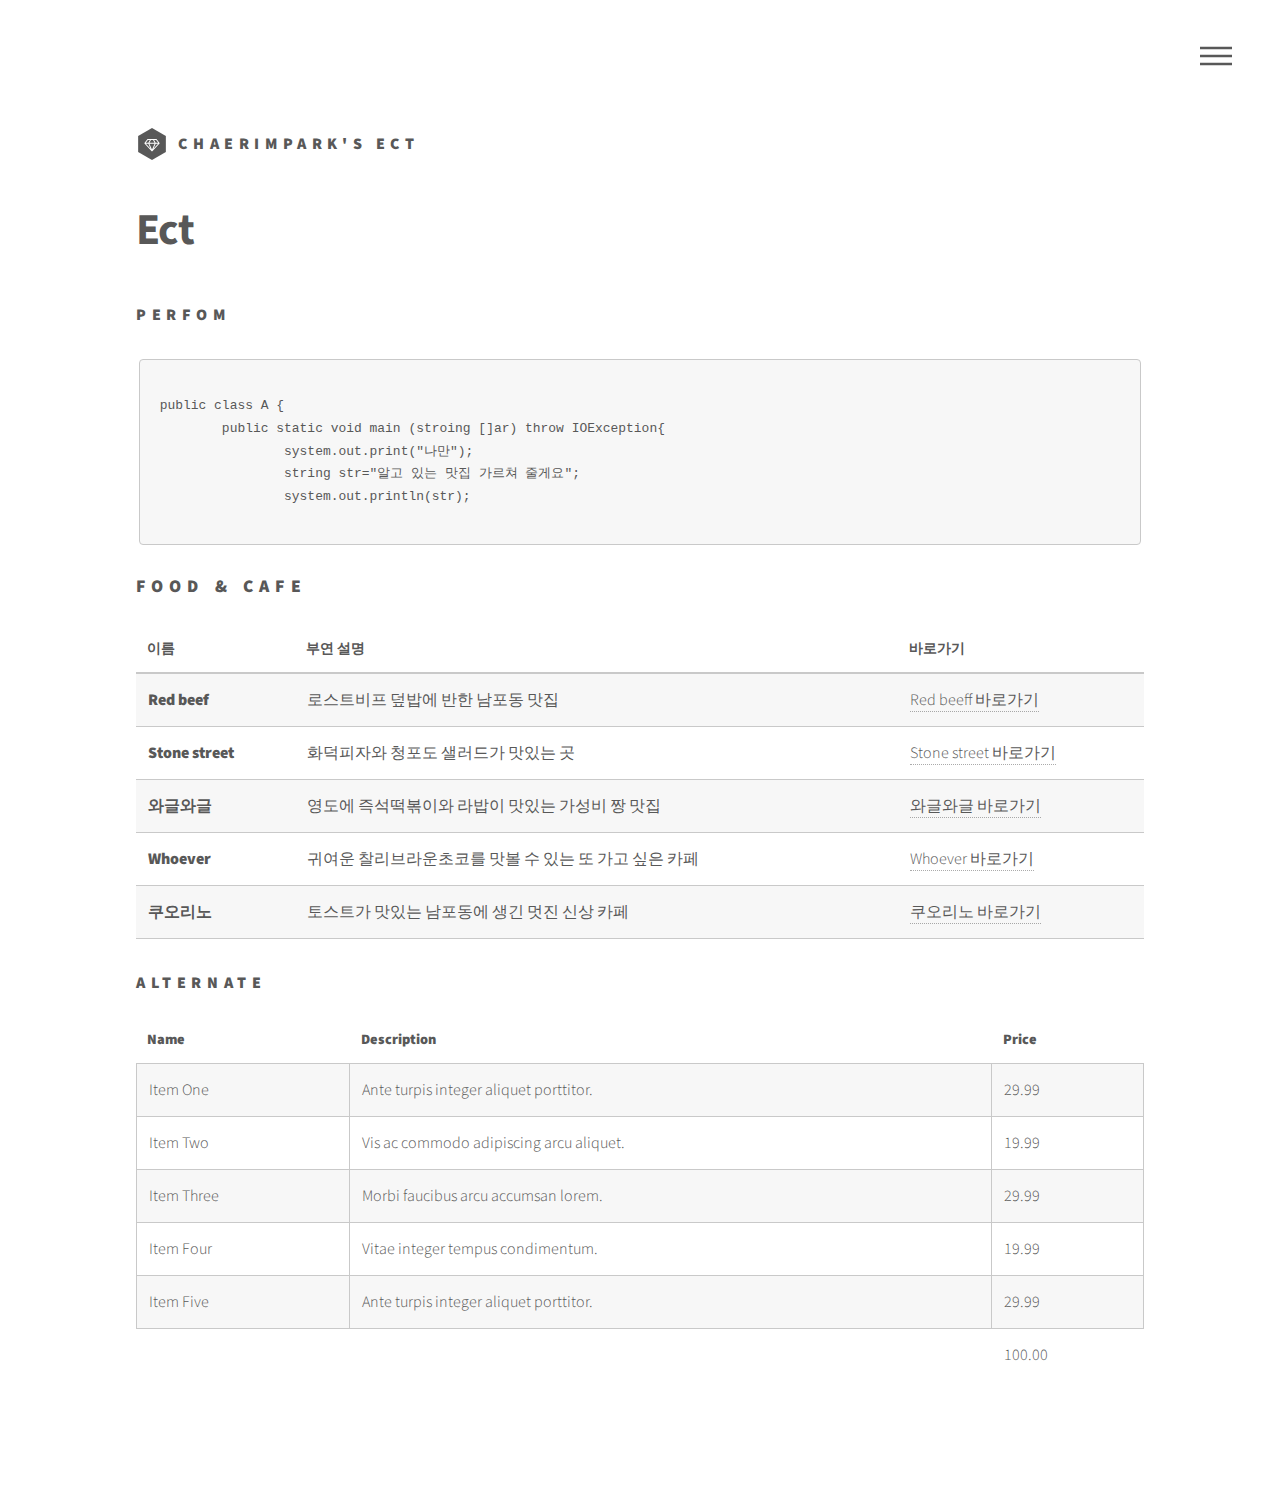
==== ect.html @ 7f1719e4 "또 수정수정 ~~" ====
<!DOCTYPE HTML>
<html>
	<head>
		<title>Chaerimpark's Ect</title>
		<meta charset="utf-8" />
		<meta name="viewport" content="width=device-width, initial-scale=1, user-scalable=no" />
		<link rel="stylesheet" href="assets/css/main.css" />
		<noscript><link rel="stylesheet" href="assets/css/noscript.css" /></noscript>
	</head>
	<body class="is-preload">
		<!-- Wrapper -->
			<div id="wrapper">

				<!-- Header -->
					<header id="header">
						<div class="inner">

							<!-- Logo -->
								<a href="index.html" class="logo">
									<span class="symbol"><img src="images/logo.svg" alt="" /></span><span class="title">Chaerimpark's Ect</span>
								</a>

							<!-- Nav -->
								<nav>
									<ul>
										<li><a href="#menu">Menu</a></li>
									</ul>
								</nav>

						</div>
					</header>

				<!-- Menu -->
					<nav id="menu">
						<h2>Menu</h2>
						<ul>
							<li><a href="index.html">Home</a></li>
							<li><a href="intro.html">Introduce</a></li>
							<li><a href="inter.html">Interested</a></li>
							<li><a href="ect.html">Ect</a></li>
						</ul>
					</nav>

				<!-- Main -->
					<div id="main">
						<div class="inner">
							<h1>Ect</h1>
							
								<h3>Perfom</h3>
									<pre><code>
public class A {
	public static void main (stroing []ar) throw IOException{
		system.out.print("나만");
		string str="알고 있는 맛집 가르쳐 줄게요";
		system.out.println(str);
		</code></pre>
<!--<span class="image main"><img src="images/pic13.jpg" alt="" /></span>-->
							<!-- Table -->
								<section>
									<h2>Food & Cafe</h2>
									<div class="table-wrapper">
										<table>
											<thead>
												<tr>
													<th>이름</th>
													<th>부연 설명</th>
													<th>바로가기</th>
												</tr>
											</thead>
											<tbody>
												<tr>
													<td><b>Red beef</b></td>
													<td>로스트비프 덮밥에 반한 남포동 맛집</td>
													<td><a href="https://blog.naver.com/thdus2155/221351707159">Red beeff 바로가기</a></td>
												</tr>
												<tr>
													<td><b>Stone street</b></td>
													<td>화덕피자와 청포도 샐러드가 맛있는 곳</td>
													<td><a href="https://blog.naver.com/yjk2333/221102163236">Stone street 바로가기</a></td>
												</tr>
												<tr>
													<td><b>와글와글</b></td>
													<td>영도에 즉석떡볶이와 라밥이 맛있는 가성비 짱 맛집</td>
													<td><a href="https://blog.naver.com/171223km?Redirect=Log&logNo=221323772115">와글와글 바로가기</a></td>
												</tr>
												<tr>
													<td><b>Whoever</b></td>
													<td>귀여운 찰리브라운초코를 맛볼 수 있는 또 가고 싶은 카페</td>
													<td><a href="https://blog.naver.com/hayanwh/221378427224">Whoever 바로가기</a></td>
												</tr>
												<tr>
													<td><b>쿠오리노</b></td>
													<td>토스트가 맛있는 남포동에 생긴 멋진 신상 카페</td>
													<td><a href="https://blog.naver.com/reddotskirt/221373129885">쿠오리노 바로가기</a></td>
												</tr>
											</tbody>
										</table>
									</div>

									<h3>Alternate</h3>
									<div class="table-wrapper">
										<table class="alt">
											<thead>
												<tr>
													<th>Name</th>
													<th>Description</th>
													<th>Price</th>
												</tr>
											</thead>
											<tbody>
												<tr>
													<td>Item One</td>
													<td>Ante turpis integer aliquet porttitor.</td>
													<td>29.99</td>
												</tr>
												<tr>
													<td>Item Two</td>
													<td>Vis ac commodo adipiscing arcu aliquet.</td>
													<td>19.99</td>
												</tr>
												<tr>
													<td>Item Three</td>
													<td> Morbi faucibus arcu accumsan lorem.</td>
													<td>29.99</td>
												</tr>
												<tr>
													<td>Item Four</td>
													<td>Vitae integer tempus condimentum.</td>
													<td>19.99</td>
												</tr>
												<tr>
													<td>Item Five</td>
													<td>Ante turpis integer aliquet porttitor.</td>
													<td>29.99</td>
												</tr>
											</tbody>
											<tfoot>
												<tr>
													<td colspan="2"></td>
													<td>100.00</td>
												</tr>
											</tfoot>
										</table>
									</div>
								</section>

								</section>
						</div>
					</div>
					
		<!-- Scripts -->
			<script src="assets/js/jquery.min.js"></script>
			<script src="assets/js/browser.min.js"></script>
			<script src="assets/js/breakpoints.min.js"></script>
			<script src="assets/js/util.js"></script>
			<script src="assets/js/main.js"></script>

	</body>
</html>
---- assets/css/main.css ----
@import url(font-awesome.min.css);
@import url("https://fonts.googleapis.com/css?family=Source+Sans+Pro:300,700,900");

/*
	Phantom by HTML5 UP
	html5up.net | @ajlkn
	Free for personal and commercial use under the CCA 3.0 license (html5up.net/license)
*/

html, body, div, span, applet, object,
iframe, h1, h2, h3, h4, h5, h6, p, blockquote,
pre, a, abbr, acronym, address, big, cite,
code, del, dfn, em, img, ins, kbd, q, s, samp,
small, strike, strong, sub, sup, tt, var, b,
u, i, center, dl, dt, dd, ol, ul, li, fieldset,
form, label, legend, table, caption, tbody,
tfoot, thead, tr, th, td, article, aside,
canvas, details, embed, figure, figcaption,
footer, header, hgroup, menu, nav, output, ruby,
section, summary, time, mark, audio, video {
	margin: 0;
	padding: 0;
	border: 0;
	font-size: 100%;
	font: inherit;
	vertical-align: baseline;}

article, aside, details, figcaption, figure,
footer, header, hgroup, menu, nav, section {
	display: block;}

body {
	line-height: 1;
}

ol, ul {
	list-style: none;
}

blockquote, q {
	quotes: none;
}

	blockquote:before, blockquote:after, q:before, q:after {
		content: '';
		content: none;
	}

table {
	border-collapse: collapse;
	border-spacing: 0;
}

body {
	-webkit-text-size-adjust: none;
}

mark {
	background-color: gray;
	color: inherit;
}

input::-moz-focus-inner {
	border: 0;
	padding: 0;
}

input, select, textarea {
	-moz-appearance: none;
	-webkit-appearance: none;
	-ms-appearance: none;
	appearance: none;
}

/* Basic */

	@-ms-viewport {
		width: device-width;
	}

	body {
		-ms-overflow-style: scrollbar;
	}

	@media screen and (max-width: 480px) {

		html, body {
			min-width: 320px;
		}

	}

	html {
		box-sizing: border-box;
	}

	*, *:before, *:after {
		box-sizing: inherit;
	}

	body {
		background: #ffffff;
	}

		body.is-preload *, body.is-preload *:before, body.is-preload *:after {
			-moz-animation: none !important;
			-webkit-animation: none !important;
			-ms-animation: none !important;
			animation: none !important;
			-moz-transition: none !important;
			-webkit-transition: none !important;
			-ms-transition: none !important;
			transition: none !important;
		}

/* Type */

	body, input, select, textarea {
		color: #585858;
		font-family: "Source Sans Pro", Helvetica, sans-serif;
		font-size: 16pt;
		font-weight: 300;
		line-height: 1.75;
	}

		@media screen and (max-width: 1680px) {

			body, input, select, textarea {
				font-size: 14pt;
			}

		}

		@media screen and (max-width: 1280px) {

			body, input, select, textarea {
				font-size: 12pt;
			}

		}

	a {
		-moz-transition: border-bottom-color 0.2s ease, color 0.2s ease;
		-webkit-transition: border-bottom-color 0.2s ease, color 0.2s ease;
		-ms-transition: border-bottom-color 0.2s ease, color 0.2s ease;
		transition: border-bottom-color 0.2s ease, color 0.2s ease;
		text-decoration: none;
		color: #585858;
		border-bottom: dotted 1px rgba(88, 88, 88, 0.5);
	}

		a:hover {
			border-bottom-color: transparent;
			color: #f2849e !important;
		}

	strong, b {
		font-weight: 900;
	}

	em, i {
		font-style: italic;
	}

	p {
		margin: 0 0 2em 0;
	}

	h1 {
		font-size: 2.75em;
		font-weight: 700;
		line-height: 1.3;
		margin: 0 0 1em 0;
		letter-spacing: -0.035em;
	}

		h1 a {
			color: inherit;
		}

		@media screen and (max-width: 736px) {

			h1 {
				font-size: 2em;
				margin: 0 0 1em 0;
			}

		}

		@media screen and (max-width: 360px) {

			h1 {
				font-size: 1.75em;
			}

		}

	h2, h3, h4, h5, h6 {
		font-weight: 900;
		line-height: 1.5;
		margin: 0 0 2em 0;
		text-transform: uppercase;
		letter-spacing: 0.35em;
	}

		h2 a, h3 a, h4 a, h5 a, h6 a {
			color: inherit;
		}

	h2 {
		font-size: 1.1em;
	}

	h3 {
		font-size: 1em;
	}

	h4 {
		font-size: 0.8em;
	}

	h5 {
		font-size: 0.8em;
	}

	h6 {
		font-size: 0.8em;
	}

	@media screen and (max-width: 980px) {

		h1 br, h2 br, h3 br, h4 br, h5 br, h6 br {
			display: none;
		}

	}

	@media screen and (max-width: 736px) {

		h2 {
			font-size: 1em;
		}

		h3 {
			font-size: 0.8em;
		}

	}

	sub {
		font-size: 0.8em;
		position: relative;
		top: 0.5em;
	}

	sup {
		font-size: 0.8em;
		position: relative;
		top: -0.5em;
	}

	blockquote {
		border-left: solid 4px #c9c9c9;
		font-style: italic;
		margin: 0 0 2em 0;
		padding: 0.5em 0 0.5em 2em;
	}

	code {
		background: rgba(144, 144, 144, 0.075);
		border-radius: 4px;
		border: solid 1px #c9c9c9;
		font-family: "Courier New", monospace;
		font-size: 0.9em;
		margin: 0 0.25em;
		padding: 0.25em 0.65em;
	}

	pre {
		-webkit-overflow-scrolling: touch;
		font-family: "Courier New", monospace;
		font-size: 0.9em;
		margin: 0 0 2em 0;
	}

		pre code {
			display: block;
			line-height: 1.75;
			padding: 1em 1.5em;
			overflow-x: auto;
		}

	hr {
		border: 0;
		border-bottom: solid 1px #c9c9c9;
		margin: 2em 0;
	}

		hr.major {
			margin: 3em 0;
		}

	.align-left {
		text-align: left;
	}

	.align-center {
		text-align: center;
	}

	.align-right {
		text-align: right;
	}

/* Row */

	.row {
		display: flex;
		flex-wrap: wrap;
		box-sizing: border-box;
		align-items: stretch;
	}

		.row > * {
			box-sizing: border-box;
		}

		.row.gtr-uniform > * > :last-child {
			margin-bottom: 0;
		}

		.row.aln-left {
			justify-content: flex-start;
		}

		.row.aln-center {
			justify-content: center;
		}

		.row.aln-right {
			justify-content: flex-end;
		}

		.row.aln-top {
			align-items: flex-start;
		}

		.row.aln-middle {
			align-items: center;
		}

		.row.aln-bottom {
			align-items: flex-end;
		}

		.row > .imp {
			order: -1;
		}

		.row > .col-1 {
			width: 8.3333333333%;
		}

		.row > .off-1 {
			margin-left: 8.3333333333%;
		}

		.row > .col-2 {
			width: 16.6666666667%;
		}

		.row > .off-2 {
			margin-left: 16.6666666667%;
		}

		.row > .col-3 {
			width: 25%;
		}

		.row > .off-3 {
			margin-left: 25%;
		}

		.row > .col-4 {
			width: 33.3333333333%;
		}

		.row > .off-4 {
			margin-left: 33.3333333333%;
		}

		.row > .col-5 {
			width: 41.6666666667%;
		}

		.row > .off-5 {
			margin-left: 41.6666666667%;
		}

		.row > .col-6 {
			width: 50%;
		}

		.row > .off-6 {
			margin-left: 50%;
		}

		.row > .col-7 {
			width: 58.3333333333%;
		}

		.row > .off-7 {
			margin-left: 58.3333333333%;
		}

		.row > .col-8 {
			width: 66.6666666667%;
		}

		.row > .off-8 {
			margin-left: 66.6666666667%;
		}

		.row > .col-9 {
			width: 75%;
		}

		.row > .off-9 {
			margin-left: 75%;
		}

		.row > .col-10 {
			width: 83.3333333333%;
		}

		.row > .off-10 {
			margin-left: 83.3333333333%;
		}

		.row > .col-11 {
			width: 91.6666666667%;
		}

		.row > .off-11 {
			margin-left: 91.6666666667%;
		}

		.row > .col-12 {
			width: 100%;
		}

		.row > .off-12 {
			margin-left: 100%;
		}

		.row.gtr-0 {
			margin-top: 0;
			margin-left: 0em;
		}

			.row.gtr-0 > * {
				padding: 0 0 0 0em;
			}

			.row.gtr-0.gtr-uniform {
				margin-top: 0em;
			}

				.row.gtr-0.gtr-uniform > * {
					padding-top: 0em;
				}

		.row.gtr-25 {
			margin-top: 0;
			margin-left: -0.5em;
		}

			.row.gtr-25 > * {
				padding: 0 0 0 0.5em;
			}

			.row.gtr-25.gtr-uniform {
				margin-top: -0.5em;
			}

				.row.gtr-25.gtr-uniform > * {
					padding-top: 0.5em;
				}

		.row.gtr-50 {
			margin-top: 0;
			margin-left: -1em;
		}

			.row.gtr-50 > * {
				padding: 0 0 0 1em;
			}

			.row.gtr-50.gtr-uniform {
				margin-top: -1em;
			}

				.row.gtr-50.gtr-uniform > * {
					padding-top: 1em;
				}

		.row {
			margin-top: 0;
			margin-left: -2em;
		}

			.row > * {
				padding: 0 0 0 2em;
			}

			.row.gtr-uniform {
				margin-top: -2em;
			}

				.row.gtr-uniform > * {
					padding-top: 2em;
				}

		.row.gtr-150 {
			margin-top: 0;
			margin-left: -3em;
		}

			.row.gtr-150 > * {
				padding: 0 0 0 3em;
			}

			.row.gtr-150.gtr-uniform {
				margin-top: -3em;
			}

				.row.gtr-150.gtr-uniform > * {
					padding-top: 3em;
				}

		.row.gtr-200 {
			margin-top: 0;
			margin-left: -4em;
		}

			.row.gtr-200 > * {
				padding: 0 0 0 4em;
			}

			.row.gtr-200.gtr-uniform {
				margin-top: -4em;
			}

				.row.gtr-200.gtr-uniform > * {
					padding-top: 4em;
				}

		@media screen and (max-width: 1680px) {

			.row {
				display: flex;
				flex-wrap: wrap;
				box-sizing: border-box;
				align-items: stretch;
			}

				.row > * {
					box-sizing: border-box;
				}

				.row.gtr-uniform > * > :last-child {
					margin-bottom: 0;
				}

				.row.aln-left {
					justify-content: flex-start;
				}

				.row.aln-center {
					justify-content: center;
				}

				.row.aln-right {
					justify-content: flex-end;
				}

				.row.aln-top {
					align-items: flex-start;
				}

				.row.aln-middle {
					align-items: center;
				}

				.row.aln-bottom {
					align-items: flex-end;
				}

				.row > .imp-xlarge {
					order: -1;
				}

				.row > .col-1-xlarge {
					width: 8.3333333333%;
				}

				.row > .off-1-xlarge {
					margin-left: 8.3333333333%;
				}

				.row > .col-2-xlarge {
					width: 16.6666666667%;
				}

				.row > .off-2-xlarge {
					margin-left: 16.6666666667%;
				}

				.row > .col-3-xlarge {
					width: 25%;
				}

				.row > .off-3-xlarge {
					margin-left: 25%;
				}

				.row > .col-4-xlarge {
					width: 33.3333333333%;
				}

				.row > .off-4-xlarge {
					margin-left: 33.3333333333%;
				}

				.row > .col-5-xlarge {
					width: 41.6666666667%;
				}

				.row > .off-5-xlarge {
					margin-left: 41.6666666667%;
				}

				.row > .col-6-xlarge {
					width: 50%;
				}

				.row > .off-6-xlarge {
					margin-left: 50%;
				}

				.row > .col-7-xlarge {
					width: 58.3333333333%;
				}

				.row > .off-7-xlarge {
					margin-left: 58.3333333333%;
				}

				.row > .col-8-xlarge {
					width: 66.6666666667%;
				}

				.row > .off-8-xlarge {
					margin-left: 66.6666666667%;
				}

				.row > .col-9-xlarge {
					width: 75%;
				}

				.row > .off-9-xlarge {
					margin-left: 75%;
				}

				.row > .col-10-xlarge {
					width: 83.3333333333%;
				}

				.row > .off-10-xlarge {
					margin-left: 83.3333333333%;
				}

				.row > .col-11-xlarge {
					width: 91.6666666667%;
				}

				.row > .off-11-xlarge {
					margin-left: 91.6666666667%;
				}

				.row > .col-12-xlarge {
					width: 100%;
				}

				.row > .off-12-xlarge {
					margin-left: 100%;
				}

				.row.gtr-0 {
					margin-top: 0;
					margin-left: 0em;
				}

					.row.gtr-0 > * {
						padding: 0 0 0 0em;
					}

					.row.gtr-0.gtr-uniform {
						margin-top: 0em;
					}

						.row.gtr-0.gtr-uniform > * {
							padding-top: 0em;
						}

				.row.gtr-25 {
					margin-top: 0;
					margin-left: -0.5em;
				}

					.row.gtr-25 > * {
						padding: 0 0 0 0.5em;
					}

					.row.gtr-25.gtr-uniform {
						margin-top: -0.5em;
					}

						.row.gtr-25.gtr-uniform > * {
							padding-top: 0.5em;
						}

				.row.gtr-50 {
					margin-top: 0;
					margin-left: -1em;
				}

					.row.gtr-50 > * {
						padding: 0 0 0 1em;
					}

					.row.gtr-50.gtr-uniform {
						margin-top: -1em;
					}

						.row.gtr-50.gtr-uniform > * {
							padding-top: 1em;
						}

				.row {
					margin-top: 0;
					margin-left: -2em;
				}

					.row > * {
						padding: 0 0 0 2em;
					}

					.row.gtr-uniform {
						margin-top: -2em;
					}

						.row.gtr-uniform > * {
							padding-top: 2em;
						}

				.row.gtr-150 {
					margin-top: 0;
					margin-left: -3em;
				}

					.row.gtr-150 > * {
						padding: 0 0 0 3em;
					}

					.row.gtr-150.gtr-uniform {
						margin-top: -3em;
					}

						.row.gtr-150.gtr-uniform > * {
							padding-top: 3em;
						}

				.row.gtr-200 {
					margin-top: 0;
					margin-left: -4em;
				}

					.row.gtr-200 > * {
						padding: 0 0 0 4em;
					}

					.row.gtr-200.gtr-uniform {
						margin-top: -4em;
					}

						.row.gtr-200.gtr-uniform > * {
							padding-top: 4em;
						}

		}

		@media screen and (max-width: 1280px) {

			.row {
				display: flex;
				flex-wrap: wrap;
				box-sizing: border-box;
				align-items: stretch;
			}

				.row > * {
					box-sizing: border-box;
				}

				.row.gtr-uniform > * > :last-child {
					margin-bottom: 0;
				}

				.row.aln-left {
					justify-content: flex-start;
				}

				.row.aln-center {
					justify-content: center;
				}

				.row.aln-right {
					justify-content: flex-end;
				}

				.row.aln-top {
					align-items: flex-start;
				}

				.row.aln-middle {
					align-items: center;
				}

				.row.aln-bottom {
					align-items: flex-end;
				}

				.row > .imp-large {
					order: -1;
				}

				.row > .col-1-large {
					width: 8.3333333333%;
				}

				.row > .off-1-large {
					margin-left: 8.3333333333%;
				}

				.row > .col-2-large {
					width: 16.6666666667%;
				}

				.row > .off-2-large {
					margin-left: 16.6666666667%;
				}

				.row > .col-3-large {
					width: 25%;
				}

				.row > .off-3-large {
					margin-left: 25%;
				}

				.row > .col-4-large {
					width: 33.3333333333%;
				}

				.row > .off-4-large {
					margin-left: 33.3333333333%;
				}

				.row > .col-5-large {
					width: 41.6666666667%;
				}

				.row > .off-5-large {
					margin-left: 41.6666666667%;
				}

				.row > .col-6-large {
					width: 50%;
				}

				.row > .off-6-large {
					margin-left: 50%;
				}

				.row > .col-7-large {
					width: 58.3333333333%;
				}

				.row > .off-7-large {
					margin-left: 58.3333333333%;
				}

				.row > .col-8-large {
					width: 66.6666666667%;
				}

				.row > .off-8-large {
					margin-left: 66.6666666667%;
				}

				.row > .col-9-large {
					width: 75%;
				}

				.row > .off-9-large {
					margin-left: 75%;
				}

				.row > .col-10-large {
					width: 83.3333333333%;
				}

				.row > .off-10-large {
					margin-left: 83.3333333333%;
				}

				.row > .col-11-large {
					width: 91.6666666667%;
				}

				.row > .off-11-large {
					margin-left: 91.6666666667%;
				}

				.row > .col-12-large {
					width: 100%;
				}

				.row > .off-12-large {
					margin-left: 100%;
				}

				.row.gtr-0 {
					margin-top: 0;
					margin-left: 0em;
				}

					.row.gtr-0 > * {
						padding: 0 0 0 0em;
					}

					.row.gtr-0.gtr-uniform {
						margin-top: 0em;
					}

						.row.gtr-0.gtr-uniform > * {
							padding-top: 0em;
						}

				.row.gtr-25 {
					margin-top: 0;
					margin-left: -0.5em;
				}

					.row.gtr-25 > * {
						padding: 0 0 0 0.5em;
					}

					.row.gtr-25.gtr-uniform {
						margin-top: -0.5em;
					}

						.row.gtr-25.gtr-uniform > * {
							padding-top: 0.5em;
						}

				.row.gtr-50 {
					margin-top: 0;
					margin-left: -1em;
				}

					.row.gtr-50 > * {
						padding: 0 0 0 1em;
					}

					.row.gtr-50.gtr-uniform {
						margin-top: -1em;
					}

						.row.gtr-50.gtr-uniform > * {
							padding-top: 1em;
						}

				.row {
					margin-top: 0;
					margin-left: -2em;
				}

					.row > * {
						padding: 0 0 0 2em;
					}

					.row.gtr-uniform {
						margin-top: -2em;
					}

						.row.gtr-uniform > * {
							padding-top: 2em;
						}

				.row.gtr-150 {
					margin-top: 0;
					margin-left: -3em;
				}

					.row.gtr-150 > * {
						padding: 0 0 0 3em;
					}

					.row.gtr-150.gtr-uniform {
						margin-top: -3em;
					}

						.row.gtr-150.gtr-uniform > * {
							padding-top: 3em;
						}

				.row.gtr-200 {
					margin-top: 0;
					margin-left: -4em;
				}

					.row.gtr-200 > * {
						padding: 0 0 0 4em;
					}

					.row.gtr-200.gtr-uniform {
						margin-top: -4em;
					}

						.row.gtr-200.gtr-uniform > * {
							padding-top: 4em;
						}

		}

		@media screen and (max-width: 980px) {

			.row {
				display: flex;
				flex-wrap: wrap;
				box-sizing: border-box;
				align-items: stretch;
			}

				.row > * {
					box-sizing: border-box;
				}

				.row.gtr-uniform > * > :last-child {
					margin-bottom: 0;
				}

				.row.aln-left {
					justify-content: flex-start;
				}

				.row.aln-center {
					justify-content: center;
				}

				.row.aln-right {
					justify-content: flex-end;
				}

				.row.aln-top {
					align-items: flex-start;
				}

				.row.aln-middle {
					align-items: center;
				}

				.row.aln-bottom {
					align-items: flex-end;
				}

				.row > .imp-medium {
					order: -1;
				}

				.row > .col-1-medium {
					width: 8.3333333333%;
				}

				.row > .off-1-medium {
					margin-left: 8.3333333333%;
				}

				.row > .col-2-medium {
					width: 16.6666666667%;
				}

				.row > .off-2-medium {
					margin-left: 16.6666666667%;
				}

				.row > .col-3-medium {
					width: 25%;
				}

				.row > .off-3-medium {
					margin-left: 25%;
				}

				.row > .col-4-medium {
					width: 33.3333333333%;
				}

				.row > .off-4-medium {
					margin-left: 33.3333333333%;
				}

				.row > .col-5-medium {
					width: 41.6666666667%;
				}

				.row > .off-5-medium {
					margin-left: 41.6666666667%;
				}

				.row > .col-6-medium {
					width: 50%;
				}

				.row > .off-6-medium {
					margin-left: 50%;
				}

				.row > .col-7-medium {
					width: 58.3333333333%;
				}

				.row > .off-7-medium {
					margin-left: 58.3333333333%;
				}

				.row > .col-8-medium {
					width: 66.6666666667%;
				}

				.row > .off-8-medium {
					margin-left: 66.6666666667%;
				}

				.row > .col-9-medium {
					width: 75%;
				}

				.row > .off-9-medium {
					margin-left: 75%;
				}

				.row > .col-10-medium {
					width: 83.3333333333%;
				}

				.row > .off-10-medium {
					margin-left: 83.3333333333%;
				}

				.row > .col-11-medium {
					width: 91.6666666667%;
				}

				.row > .off-11-medium {
					margin-left: 91.6666666667%;
				}

				.row > .col-12-medium {
					width: 100%;
				}

				.row > .off-12-medium {
					margin-left: 100%;
				}

				.row.gtr-0 {
					margin-top: 0;
					margin-left: 0em;
				}

					.row.gtr-0 > * {
						padding: 0 0 0 0em;
					}

					.row.gtr-0.gtr-uniform {
						margin-top: 0em;
					}

						.row.gtr-0.gtr-uniform > * {
							padding-top: 0em;
						}

				.row.gtr-25 {
					margin-top: 0;
					margin-left: -0.375em;
				}

					.row.gtr-25 > * {
						padding: 0 0 0 0.375em;
					}

					.row.gtr-25.gtr-uniform {
						margin-top: -0.375em;
					}

						.row.gtr-25.gtr-uniform > * {
							padding-top: 0.375em;
						}

				.row.gtr-50 {
					margin-top: 0;
					margin-left: -0.75em;
				}

					.row.gtr-50 > * {
						padding: 0 0 0 0.75em;
					}

					.row.gtr-50.gtr-uniform {
						margin-top: -0.75em;
					}

						.row.gtr-50.gtr-uniform > * {
							padding-top: 0.75em;
						}

				.row {
					margin-top: 0;
					margin-left: -1.5em;
				}

					.row > * {
						padding: 0 0 0 1.5em;
					}

					.row.gtr-uniform {
						margin-top: -1.5em;
					}

						.row.gtr-uniform > * {
							padding-top: 1.5em;
						}

				.row.gtr-150 {
					margin-top: 0;
					margin-left: -2.25em;
				}

					.row.gtr-150 > * {
						padding: 0 0 0 2.25em;
					}

					.row.gtr-150.gtr-uniform {
						margin-top: -2.25em;
					}

						.row.gtr-150.gtr-uniform > * {
							padding-top: 2.25em;
						}

				.row.gtr-200 {
					margin-top: 0;
					margin-left: -3em;
				}

					.row.gtr-200 > * {
						padding: 0 0 0 3em;
					}

					.row.gtr-200.gtr-uniform {
						margin-top: -3em;
					}

						.row.gtr-200.gtr-uniform > * {
							padding-top: 3em;
						}

		}

		@media screen and (max-width: 736px) {

			.row {
				display: flex;
				flex-wrap: wrap;
				box-sizing: border-box;
				align-items: stretch;
			}

				.row > * {
					box-sizing: border-box;
				}

				.row.gtr-uniform > * > :last-child {
					margin-bottom: 0;
				}

				.row.aln-left {
					justify-content: flex-start;
				}

				.row.aln-center {
					justify-content: center;
				}

				.row.aln-right {
					justify-content: flex-end;
				}

				.row.aln-top {
					align-items: flex-start;
				}

				.row.aln-middle {
					align-items: center;
				}

				.row.aln-bottom {
					align-items: flex-end;
				}

				.row > .imp-small {
					order: -1;
				}

				.row > .col-1-small {
					width: 8.3333333333%;
				}

				.row > .off-1-small {
					margin-left: 8.3333333333%;
				}

				.row > .col-2-small {
					width: 16.6666666667%;
				}

				.row > .off-2-small {
					margin-left: 16.6666666667%;
				}

				.row > .col-3-small {
					width: 25%;
				}

				.row > .off-3-small {
					margin-left: 25%;
				}

				.row > .col-4-small {
					width: 33.3333333333%;
				}

				.row > .off-4-small {
					margin-left: 33.3333333333%;
				}

				.row > .col-5-small {
					width: 41.6666666667%;
				}

				.row > .off-5-small {
					margin-left: 41.6666666667%;
				}

				.row > .col-6-small {
					width: 50%;
				}

				.row > .off-6-small {
					margin-left: 50%;
				}

				.row > .col-7-small {
					width: 58.3333333333%;
				}

				.row > .off-7-small {
					margin-left: 58.3333333333%;
				}

				.row > .col-8-small {
					width: 66.6666666667%;
				}

				.row > .off-8-small {
					margin-left: 66.6666666667%;
				}

				.row > .col-9-small {
					width: 75%;
				}

				.row > .off-9-small {
					margin-left: 75%;
				}

				.row > .col-10-small {
					width: 83.3333333333%;
				}

				.row > .off-10-small {
					margin-left: 83.3333333333%;
				}

				.row > .col-11-small {
					width: 91.6666666667%;
				}

				.row > .off-11-small {
					margin-left: 91.6666666667%;
				}

				.row > .col-12-small {
					width: 100%;
				}

				.row > .off-12-small {
					margin-left: 100%;
				}

				.row.gtr-0 {
					margin-top: 0;
					margin-left: 0em;
				}

					.row.gtr-0 > * {
						padding: 0 0 0 0em;
					}

					.row.gtr-0.gtr-uniform {
						margin-top: 0em;
					}

						.row.gtr-0.gtr-uniform > * {
							padding-top: 0em;
						}

				.row.gtr-25 {
					margin-top: 0;
					margin-left: -0.25em;
				}

					.row.gtr-25 > * {
						padding: 0 0 0 0.25em;
					}

					.row.gtr-25.gtr-uniform {
						margin-top: -0.25em;
					}

						.row.gtr-25.gtr-uniform > * {
							padding-top: 0.25em;
						}

				.row.gtr-50 {
					margin-top: 0;
					margin-left: -0.5em;
				}

					.row.gtr-50 > * {
						padding: 0 0 0 0.5em;
					}

					.row.gtr-50.gtr-uniform {
						margin-top: -0.5em;
					}

						.row.gtr-50.gtr-uniform > * {
							padding-top: 0.5em;
						}

				.row {
					margin-top: 0;
					margin-left: -1em;
				}

					.row > * {
						padding: 0 0 0 1em;
					}

					.row.gtr-uniform {
						margin-top: -1em;
					}

						.row.gtr-uniform > * {
							padding-top: 1em;
						}

				.row.gtr-150 {
					margin-top: 0;
					margin-left: -1.5em;
				}

					.row.gtr-150 > * {
						padding: 0 0 0 1.5em;
					}

					.row.gtr-150.gtr-uniform {
						margin-top: -1.5em;
					}

						.row.gtr-150.gtr-uniform > * {
							padding-top: 1.5em;
						}

				.row.gtr-200 {
					margin-top: 0;
					margin-left: -2em;
				}

					.row.gtr-200 > * {
						padding: 0 0 0 2em;
					}

					.row.gtr-200.gtr-uniform {
						margin-top: -2em;
					}

						.row.gtr-200.gtr-uniform > * {
							padding-top: 2em;
						}

		}

		@media screen and (max-width: 480px) {

			.row {
				display: flex;
				flex-wrap: wrap;
				box-sizing: border-box;
				align-items: stretch;
			}

				.row > * {
					box-sizing: border-box;
				}

				.row.gtr-uniform > * > :last-child {
					margin-bottom: 0;
				}

				.row.aln-left {
					justify-content: flex-start;
				}

				.row.aln-center {
					justify-content: center;
				}

				.row.aln-right {
					justify-content: flex-end;
				}

				.row.aln-top {
					align-items: flex-start;
				}

				.row.aln-middle {
					align-items: center;
				}

				.row.aln-bottom {
					align-items: flex-end;
				}

				.row > .imp-xsmall {
					order: -1;
				}

				.row > .col-1-xsmall {
					width: 8.3333333333%;
				}

				.row > .off-1-xsmall {
					margin-left: 8.3333333333%;
				}

				.row > .col-2-xsmall {
					width: 16.6666666667%;
				}

				.row > .off-2-xsmall {
					margin-left: 16.6666666667%;
				}

				.row > .col-3-xsmall {
					width: 25%;
				}

				.row > .off-3-xsmall {
					margin-left: 25%;
				}

				.row > .col-4-xsmall {
					width: 33.3333333333%;
				}

				.row > .off-4-xsmall {
					margin-left: 33.3333333333%;
				}

				.row > .col-5-xsmall {
					width: 41.6666666667%;
				}

				.row > .off-5-xsmall {
					margin-left: 41.6666666667%;
				}

				.row > .col-6-xsmall {
					width: 50%;
				}

				.row > .off-6-xsmall {
					margin-left: 50%;
				}

				.row > .col-7-xsmall {
					width: 58.3333333333%;
				}

				.row > .off-7-xsmall {
					margin-left: 58.3333333333%;
				}

				.row > .col-8-xsmall {
					width: 66.6666666667%;
				}

				.row > .off-8-xsmall {
					margin-left: 66.6666666667%;
				}

				.row > .col-9-xsmall {
					width: 75%;
				}

				.row > .off-9-xsmall {
					margin-left: 75%;
				}

				.row > .col-10-xsmall {
					width: 83.3333333333%;
				}

				.row > .off-10-xsmall {
					margin-left: 83.3333333333%;
				}

				.row > .col-11-xsmall {
					width: 91.6666666667%;
				}

				.row > .off-11-xsmall {
					margin-left: 91.6666666667%;
				}

				.row > .col-12-xsmall {
					width: 100%;
				}

				.row > .off-12-xsmall {
					margin-left: 100%;
				}

				.row.gtr-0 {
					margin-top: 0;
					margin-left: 0em;
				}

					.row.gtr-0 > * {
						padding: 0 0 0 0em;
					}

					.row.gtr-0.gtr-uniform {
						margin-top: 0em;
					}

						.row.gtr-0.gtr-uniform > * {
							padding-top: 0em;
						}

				.row.gtr-25 {
					margin-top: 0;
					margin-left: -0.25em;
				}

					.row.gtr-25 > * {
						padding: 0 0 0 0.25em;
					}

					.row.gtr-25.gtr-uniform {
						margin-top: -0.25em;
					}

						.row.gtr-25.gtr-uniform > * {
							padding-top: 0.25em;
						}

				.row.gtr-50 {
					margin-top: 0;
					margin-left: -0.5em;
				}

					.row.gtr-50 > * {
						padding: 0 0 0 0.5em;
					}

					.row.gtr-50.gtr-uniform {
						margin-top: -0.5em;
					}

						.row.gtr-50.gtr-uniform > * {
							padding-top: 0.5em;
						}

				.row {
					margin-top: 0;
					margin-left: -1em;
				}

					.row > * {
						padding: 0 0 0 1em;
					}

					.row.gtr-uniform {
						margin-top: -1em;
					}

						.row.gtr-uniform > * {
							padding-top: 1em;
						}

				.row.gtr-150 {
					margin-top: 0;
					margin-left: -1.5em;
				}

					.row.gtr-150 > * {
						padding: 0 0 0 1.5em;
					}

					.row.gtr-150.gtr-uniform {
						margin-top: -1.5em;
					}

						.row.gtr-150.gtr-uniform > * {
							padding-top: 1.5em;
						}

				.row.gtr-200 {
					margin-top: 0;
					margin-left: -2em;
				}

					.row.gtr-200 > * {
						padding: 0 0 0 2em;
					}

					.row.gtr-200.gtr-uniform {
						margin-top: -2em;
					}

						.row.gtr-200.gtr-uniform > * {
							padding-top: 2em;
						}

		}

/* Section/Article */

	section.special, article.special {
		text-align: center;
	}

	header p {
		margin-top: -1em;
	}

	@media screen and (max-width: 736px) {

		header p {
			margin-top: 0;
		}

	}

/* Icon */

	.icon {
		text-decoration: none;
		border-bottom: none;
		position: relative;
	}

		.icon:before {
			-moz-osx-font-smoothing: grayscale;
			-webkit-font-smoothing: antialiased;
			font-family: FontAwesome;
			font-style: normal;
			font-weight: normal;
			text-transform: none !important;
		}

		.icon > .label {
			display: none;
		}

		.icon.style2 {
			-moz-transition: background-color 0.2s ease-in-out, color 0.2s ease-in-out, border-color 0.2s ease-in-out;
			-webkit-transition: background-color 0.2s ease-in-out, color 0.2s ease-in-out, border-color 0.2s ease-in-out;
			-ms-transition: background-color 0.2s ease-in-out, color 0.2s ease-in-out, border-color 0.2s ease-in-out;
			transition: background-color 0.2s ease-in-out, color 0.2s ease-in-out, border-color 0.2s ease-in-out;
			background-color: transparent;
			border: solid 1px #c9c9c9;
			border-radius: 4px;
			width: 2.65em;
			height: 2.65em;
			display: inline-block;
			text-align: center;
			line-height: 2.65em;
			color: inherit;
		}

			.icon.style2:before {
				font-size: 1.1em;
			}

			.icon.style2:hover {
				color: #f2849e;
				border-color: #f2849e;
			}

			.icon.style2:active {
				background-color: rgba(242, 132, 158, 0.1);
			}

/* List */

	ol {
		list-style: decimal;
		margin: 0 0 2em 0;
		padding-left: 1.25em;
	}

		ol li {
			padding-left: 0.25em;
		}

	ul {
		list-style: disc;
		margin: 0 0 2em 0;
		padding-left: 1em;
	}

		ul li {
			padding-left: 0.5em;
		}

		ul.alt {
			list-style: none;
			padding-left: 0;
		}

			ul.alt li {
				border-top: solid 1px #c9c9c9;
				padding: 0.5em 0;
			}

				ul.alt li:first-child {
					border-top: 0;
					padding-top: 0;
				}

	dl {
		margin: 0 0 2em 0;
	}

		dl dt {
			display: block;
			font-weight: 900;
			margin: 0 0 1em 0;
		}

		dl dd {
			margin-left: 2em;
		}

/* Actions */

	ul.actions {
		display: -moz-flex;
		display: -webkit-flex;
		display: -ms-flex;
		display: flex;
		cursor: default;
		list-style: none;
		margin-left: -1em;
		padding-left: 0;
	}

		ul.actions li {
			padding: 0 0 0 1em;
			vertical-align: middle;
		}

		ul.actions.special {
			-moz-justify-content: center;
			-webkit-justify-content: center;
			-ms-justify-content: center;
			justify-content: center;
			width: 100%;
			margin-left: 0;
		}

			ul.actions.special li:first-child {
				padding-left: 0;
			}

		ul.actions.stacked {
			-moz-flex-direction: column;
			-webkit-flex-direction: column;
			-ms-flex-direction: column;
			flex-direction: column;
			margin-left: 0;
		}

			ul.actions.stacked li {
				padding: 1.3em 0 0 0;
			}

				ul.actions.stacked li:first-child {
					padding-top: 0;
				}

		ul.actions.fit {
			width: calc(100% + 1em);
		}

			ul.actions.fit li {
				-moz-flex-grow: 1;
				-webkit-flex-grow: 1;
				-ms-flex-grow: 1;
				flex-grow: 1;
				-moz-flex-shrink: 1;
				-webkit-flex-shrink: 1;
				-ms-flex-shrink: 1;
				flex-shrink: 1;
				width: 100%;
			}

				ul.actions.fit li > * {
					width: 100%;
				}

			ul.actions.fit.stacked {
				width: 100%;
			}

		@media screen and (max-width: 480px) {

			ul.actions:not(.fixed) {
				-moz-flex-direction: column;
				-webkit-flex-direction: column;
				-ms-flex-direction: column;
				flex-direction: column;
				margin-left: 0;
				width: 100% !important;
			}

				ul.actions:not(.fixed) li {
					-moz-flex-grow: 1;
					-webkit-flex-grow: 1;
					-ms-flex-grow: 1;
					flex-grow: 1;
					-moz-flex-shrink: 1;
					-webkit-flex-shrink: 1;
					-ms-flex-shrink: 1;
					flex-shrink: 1;
					padding: 1em 0 0 0;
					text-align: center;
					width: 100%;
				}

					ul.actions:not(.fixed) li > * {
						width: 100%;
					}

					ul.actions:not(.fixed) li:first-child {
						padding-top: 0;
					}

					ul.actions:not(.fixed) li input[type="submit"],
					ul.actions:not(.fixed) li input[type="reset"],
					ul.actions:not(.fixed) li input[type="button"],
					ul.actions:not(.fixed) li button,
					ul.actions:not(.fixed) li .button {
						width: 100%;
					}

						ul.actions:not(.fixed) li input[type="submit"].icon:before,
						ul.actions:not(.fixed) li input[type="reset"].icon:before,
						ul.actions:not(.fixed) li input[type="button"].icon:before,
						ul.actions:not(.fixed) li button.icon:before,
						ul.actions:not(.fixed) li .button.icon:before {
							margin-left: -0.5rem;
						}

		}

/* Icons */

	ul.icons {
		cursor: default;
		list-style: none;
		padding-left: 0;
		margin: -1em 0 2em -1em;
	}

		ul.icons li {
			display: inline-block;
			padding: 1em 0 0 1em;
		}

/* Form */

	form {
		margin: 0 0 2em 0;
		overflow-x: hidden;
	}

		form > :last-child {
			margin-bottom: 0;
		}

		form > .fields {
			display: -moz-flex;
			display: -webkit-flex;
			display: -ms-flex;
			display: flex;
			-moz-flex-wrap: wrap;
			-webkit-flex-wrap: wrap;
			-ms-flex-wrap: wrap;
			flex-wrap: wrap;
			width: calc(100% + 3em);
			margin: -1.5em 0 2em -1.5em;
		}

			form > .fields > .field {
				-moz-flex-grow: 0;
				-webkit-flex-grow: 0;
				-ms-flex-grow: 0;
				flex-grow: 0;
				-moz-flex-shrink: 0;
				-webkit-flex-shrink: 0;
				-ms-flex-shrink: 0;
				flex-shrink: 0;
				padding: 1.5em 0 0 1.5em;
				width: calc(100% - 1.5em);
			}

				form > .fields > .field.half {
					width: calc(50% - 0.75em);
				}

				form > .fields > .field.third {
					width: calc(100%/3 - 0.5em);
				}

				form > .fields > .field.quarter {
					width: calc(25% - 0.375em);
				}

		@media screen and (max-width: 480px) {

			form > .fields {
				width: calc(100% + 3em);
				margin: -1.5em 0 2em -1.5em;
			}

				form > .fields > .field {
					padding: 1.5em 0 0 1.5em;
					width: calc(100% - 1.5em);
				}

					form > .fields > .field.half {
						width: calc(100% - 1.5em);
					}

					form > .fields > .field.third {
						width: calc(100% - 1.5em);
					}

					form > .fields > .field.quarter {
						width: calc(100% - 1.5em);
					}

		}

	label {
		display: block;
		font-size: 0.9em;
		font-weight: 900;
		margin: 0 0 1em 0;
	}

	input[type="text"],
	input[type="password"],
	input[type="email"],
	input[type="tel"],
	select,
	textarea {
		-moz-appearance: none;
		-webkit-appearance: none;
		-ms-appearance: none;
		appearance: none;
		background-color: transparent;
		border: none;
		border-radius: 0;
		border-bottom: solid 1px #c9c9c9;
		color: inherit;
		display: block;
		outline: 0;
		padding: 0;
		text-decoration: none;
		width: 100%;
	}

		input[type="text"]:invalid,
		input[type="password"]:invalid,
		input[type="email"]:invalid,
		input[type="tel"]:invalid,
		select:invalid,
		textarea:invalid {
			box-shadow: none;
		}

		input[type="text"]:focus,
		input[type="password"]:focus,
		input[type="email"]:focus,
		input[type="tel"]:focus,
		select:focus,
		textarea:focus {
			border-bottom-color: #f2849e;
			box-shadow: inset 0 -1px 0 0 #f2849e;
		}

	select {
		background-image: url("data:image/svg+xml;charset=utf8,%3Csvg xmlns='http://www.w3.org/2000/svg' width='40' height='40' preserveAspectRatio='none' viewBox='0 0 40 40'%3E%3Cpath d='M9.4,12.3l10.4,10.4l10.4-10.4c0.2-0.2,0.5-0.4,0.9-0.4c0.3,0,0.6,0.1,0.9,0.4l3.3,3.3c0.2,0.2,0.4,0.5,0.4,0.9 c0,0.4-0.1,0.6-0.4,0.9L20.7,31.9c-0.2,0.2-0.5,0.4-0.9,0.4c-0.3,0-0.6-0.1-0.9-0.4L4.3,17.3c-0.2-0.2-0.4-0.5-0.4-0.9 c0-0.4,0.1-0.6,0.4-0.9l3.3-3.3c0.2-0.2,0.5-0.4,0.9-0.4S9.1,12.1,9.4,12.3z' fill='%23c9c9c9' /%3E%3C/svg%3E");
		background-size: 1.25rem;
		background-repeat: no-repeat;
		background-position: calc(100% - 1rem) center;
		height: 3em;
		padding-right: 3em;
		text-overflow: ellipsis;
	}

		select option {
			background: #ffffff;
		}

		select:focus::-ms-value {
			background-color: transparent;
		}

		select::-ms-expand {
			display: none;
		}

	input[type="text"],
	input[type="password"],
	input[type="email"],
	select {
		height: 3em;
	}

	textarea {
		padding: 0;
		min-height: 3.75em;
	}

	input[type="checkbox"],
	input[type="radio"] {
		-moz-appearance: none;
		-webkit-appearance: none;
		-ms-appearance: none;
		appearance: none;
		display: block;
		float: left;
		margin-right: -2em;
		opacity: 0;
		width: 1em;
		z-index: -1;
	}

		input[type="checkbox"] + label,
		input[type="radio"] + label {
			text-decoration: none;
			color: #585858;
			cursor: pointer;
			display: inline-block;
			font-size: 1em;
			font-weight: 300;
			padding-left: 2.55em;
			padding-right: 0.75em;
			position: relative;
		}

			input[type="checkbox"] + label:before,
			input[type="radio"] + label:before {
				-moz-osx-font-smoothing: grayscale;
				-webkit-font-smoothing: antialiased;
				font-family: FontAwesome;
				font-style: normal;
				font-weight: normal;
				text-transform: none !important;
			}

			input[type="checkbox"] + label:before,
			input[type="radio"] + label:before {
				border-radius: 4px;
				border: solid 1px #c9c9c9;
				content: '';
				display: inline-block;
				height: 1.8em;
				left: 0;
				line-height: 1.725em;
				position: absolute;
				text-align: center;
				top: 0;
				width: 1.8em;
			}

		input[type="checkbox"]:checked + label:before,
		input[type="radio"]:checked + label:before {
			background: #585858;
			border-color: #585858;
			color: #ffffff;
			content: '\f00c';
		}

		input[type="checkbox"]:focus + label:before,
		input[type="radio"]:focus + label:before {
			border-color: #f2849e;
			box-shadow: 0 0 0 1px #f2849e;
		}

	input[type="checkbox"] + label:before {
		border-radius: 4px;
	}

	input[type="radio"] + label:before {
		border-radius: 100%;
	}

/* Box */

	.box {
		border-radius: 4px;
		border: solid 1px #c9c9c9;
		margin-bottom: 2em;
		padding: 1.5em;
	}

		.box > :last-child,
		.box > :last-child > :last-child,
		.box > :last-child > :last-child > :last-child {
			margin-bottom: 0;
		}

		.box.alt {
			border: 0;
			border-radius: 0;
			padding: 0;
		}

/* Image */

	.image {
		border-radius: 4px;
		border: 0;
		display: inline-block;
		position: relative;
	}

		.image img {
			border-radius: 4px;
			display: block;
		}

		.image.left, .image.right {
			max-width: 40%;
		}

			.image.left img, .image.right img {
				width: 100%;
			}

		.image.left {
			float: left;
			padding: 0 1.5em 1em 0;
			top: 0.25em;
		}

		.image.right {
			float: right;
			padding: 0 0 1em 1.5em;
			top: 0.25em;
		}

		.image.fit {
			display: block;
			margin: 0 0 2em 0;
			width: 100%;
		}

			.image.fit img {
				width: 100%;
			}

		.image.main {
			display: block;
			margin: 0 0 3em 0;
			width: 100%;
		}

			.image.main img {
				width: 100%;
			}

			@media screen and (max-width: 736px) {

				.image.main {
					margin: 0 0 2em 0;
				}

			}

/* Table */

	.table-wrapper {
		-webkit-overflow-scrolling: touch;
		overflow-x: auto;
	}

	table {
		margin: 0 0 2em 0;
		width: 100%;
	}

		table tbody tr {
			border: solid 1px #c9c9c9;
			border-left: 0;
			border-right: 0;
		}

			table tbody tr:nth-child(2n + 1) {
				background-color: rgba(144, 144, 144, 0.075);
			}

		table td {
			padding: 0.75em 0.75em;
		}

		table th {
			font-size: 0.9em;
			font-weight: 900;
			padding: 0 0.75em 0.75em 0.75em;
			text-align: left;
		}

		table thead {
			border-bottom: solid 2px #c9c9c9;
		}

		table tfoot {
			border-top: solid 2px #c9c9c9;
		}

		table.alt {
			border-collapse: separate;
		}

			table.alt tbody tr td {
				border: solid 1px #c9c9c9;
				border-left-width: 0;
				border-top-width: 0;
			}

				table.alt tbody tr td:first-child {
					border-left-width: 1px;
				}

			table.alt tbody tr:first-child td {
				border-top-width: 1px;
			}

			table.alt thead {
				border-bottom: 0;
			}

			table.alt tfoot {
				border-top: 0;
			}

/* Button */

	input[type="submit"],
	input[type="reset"],
	input[type="button"],
	button,
	.button {
		-moz-appearance: none;
		-webkit-appearance: none;
		-ms-appearance: none;
		appearance: none;
		-moz-transition: background-color 0.2s ease-in-out, color 0.2s ease-in-out, box-shadow 0.2s ease-in-out;
		-webkit-transition: background-color 0.2s ease-in-out, color 0.2s ease-in-out, box-shadow 0.2s ease-in-out;
		-ms-transition: background-color 0.2s ease-in-out, color 0.2s ease-in-out, box-shadow 0.2s ease-in-out;
		transition: background-color 0.2s ease-in-out, color 0.2s ease-in-out, box-shadow 0.2s ease-in-out;
		background-color: transparent;
		border-radius: 4px;
		border: 0;
		box-shadow: inset 0 0 0 2px #585858;
		color: #585858 !important;
		cursor: pointer;
		display: inline-block;
		font-size: 0.8em;
		font-weight: 900;
		height: 3.5em;
		letter-spacing: 0.35em;
		line-height: 3.45em;
		overflow: hidden;
		padding: 0 1.25em 0 1.6em;
		text-align: center;
		text-decoration: none;
		text-overflow: ellipsis;
		text-transform: uppercase;
		white-space: nowrap;
	}

		input[type="submit"].icon:before,
		input[type="reset"].icon:before,
		input[type="button"].icon:before,
		button.icon:before,
		.button.icon:before {
			margin-right: 0.5em;
		}

		input[type="submit"].fit,
		input[type="reset"].fit,
		input[type="button"].fit,
		button.fit,
		.button.fit {
			width: 100%;
		}

		input[type="submit"]:hover,
		input[type="reset"]:hover,
		input[type="button"]:hover,
		button:hover,
		.button:hover {
			color: #f2849e !important;
			box-shadow: inset 0 0 0 2px #f2849e;
		}

		input[type="submit"]:active,
		input[type="reset"]:active,
		input[type="button"]:active,
		button:active,
		.button:active {
			background-color: rgba(242, 132, 158, 0.1);
		}

		input[type="submit"].small,
		input[type="reset"].small,
		input[type="button"].small,
		button.small,
		.button.small {
			font-size: 0.6em;
		}

		input[type="submit"].large,
		input[type="reset"].large,
		input[type="button"].large,
		button.large,
		.button.large {
			font-size: 1em;
		}

		input[type="submit"].primary,
		input[type="reset"].primary,
		input[type="button"].primary,
		button.primary,
		.button.primary {
			box-shadow: none;
			background-color: #585858;
			color: #ffffff !important;
		}

			input[type="submit"].primary:hover,
			input[type="reset"].primary:hover,
			input[type="button"].primary:hover,
			button.primary:hover,
			.button.primary:hover {
				background-color: #f2849e;
			}

			input[type="submit"].primary:active,
			input[type="reset"].primary:active,
			input[type="button"].primary:active,
			button.primary:active,
			.button.primary:active {
				background-color: #ee5f81;
			}

		input[type="submit"].disabled, input[type="submit"]:disabled,
		input[type="reset"].disabled,
		input[type="reset"]:disabled,
		input[type="button"].disabled,
		input[type="button"]:disabled,
		button.disabled,
		button:disabled,
		.button.disabled,
		.button:disabled {
			pointer-events: none;
			opacity: 0.25;
		}

/* Tiles */

	.tiles {
		display: -moz-flex;
		display: -webkit-flex;
		display: -ms-flex;
		display: flex;
		-moz-flex-wrap: wrap;
		-webkit-flex-wrap: wrap;
		-ms-flex-wrap: wrap;
		flex-wrap: wrap;
		postiion: relative;
		margin: -2.5em 0 0 -2.5em;
	}

		.tiles article {
			-moz-transition: -moz-transform 0.5s ease, opacity 0.5s ease;
			-webkit-transition: -webkit-transform 0.5s ease, opacity 0.5s ease;
			-ms-transition: -ms-transform 0.5s ease, opacity 0.5s ease;
			transition: transform 0.5s ease, opacity 0.5s ease;
			position: relative;
			width: calc(33.3333333333% - 2.5em);
			margin: 2.5em 0 0 2.5em;
		}

			.tiles article > .image {
				-moz-transition: -moz-transform 0.5s ease;
				-webkit-transition: -webkit-transform 0.5s ease;
				-ms-transition: -ms-transform 0.5s ease;
				transition: transform 0.5s ease;
				position: relative;
				display: block;
				width: 100%;
				border-radius: 4px;
				overflow: hidden;
			}

				.tiles article > .image img {
					display: block;
					width: 100%;
				}

				.tiles article > .image:before {
					pointer-events: none;
					-moz-transition: background-color 0.5s ease, opacity 0.5s ease;
					-webkit-transition: background-color 0.5s ease, opacity 0.5s ease;
					-ms-transition: background-color 0.5s ease, opacity 0.5s ease;
					transition: background-color 0.5s ease, opacity 0.5s ease;
					content: '';
					display: block;
					position: absolute;
					top: 0;
					left: 0;
					width: 100%;
					height: 100%;
					opacity: 1.0;
					z-index: 1;
					opacity: 0.8;
				}

				.tiles article > .image:after {
					pointer-events: none;
					-moz-transition: opacity 0.5s ease;
					-webkit-transition: opacity 0.5s ease;
					-ms-transition: opacity 0.5s ease;
					transition: opacity 0.5s ease;
					content: '';
					display: block;
					position: absolute;
					top: 0;
					left: 0;
					width: 100%;
					height: 100%;
					background-image: url("data:image/svg+xml;charset=utf8,%3Csvg xmlns='http://www.w3.org/2000/svg' width='100' height='100' viewBox='0 0 100 100' preserveAspectRatio='none'%3E%3Cstyle%3Eline %7B stroke-width: 0.25px%3B stroke: %23ffffff%3B %7D%3C/style%3E%3Cline x1='0' y1='0' x2='100' y2='100' /%3E%3Cline x1='100' y1='0' x2='0' y2='100' /%3E%3C/svg%3E");
					background-position: center;
					background-repeat: no-repeat;
					background-size: 100% 100%;
					opacity: 0.25;
					z-index: 2;
				}

			.tiles article > a {
				display: -moz-flex;
				display: -webkit-flex;
				display: -ms-flex;
				display: flex;
				-moz-flex-direction: column;
				-webkit-flex-direction: column;
				-ms-flex-direction: column;
				flex-direction: column;
				-moz-align-items: center;
				-webkit-align-items: center;
				-ms-align-items: center;
				align-items: center;
				-moz-justify-content: center;
				-webkit-justify-content: center;
				-ms-justify-content: center;
				justify-content: center;
				-moz-transition: background-color 0.5s ease, -moz-transform 0.5s ease;
				-webkit-transition: background-color 0.5s ease, -webkit-transform 0.5s ease;
				-ms-transition: background-color 0.5s ease, -ms-transform 0.5s ease;
				transition: background-color 0.5s ease, transform 0.5s ease;
				position: absolute;
				top: 0;
				left: 0;
				width: 100%;
				height: 100%;
				padding: 1em;
				border-radius: 4px;
				border-bottom: 0;
				color: #ffffff;
				text-align: center;
				text-decoration: none;
				z-index: 3;
			}

				.tiles article > a > :last-child {
					margin: 0;
				}

				.tiles article > a:hover {
					color: #ffffff !important;
				}

				.tiles article > a h2 {
					margin: 0;
				}

				.tiles article > a .content {
					-moz-transition: max-height 0.5s ease, opacity 0.5s ease;
					-webkit-transition: max-height 0.5s ease, opacity 0.5s ease;
					-ms-transition: max-height 0.5s ease, opacity 0.5s ease;
					transition: max-height 0.5s ease, opacity 0.5s ease;
					width: 100%;
					max-height: 0;
					line-height: 1.5;
					margin-top: 0.35em;
					opacity: 0;
				}

					.tiles article > a .content > :last-child {
						margin-bottom: 0;
					}

			.tiles article.style1 > .image:before {
				background-color: #f2849e;
			}

			.tiles article.style2 > .image:before {
				background-color: #7ecaf6;
			}

			.tiles article.style3 > .image:before {
				background-color: #7bd0c1;
			}

			.tiles article.style4 > .image:before {
				background-color: #c75b9b;
			}

			.tiles article.style5 > .image:before {
				background-color: #ae85ca;
			}

			.tiles article.style6 > .image:before {
				background-color: #8499e7;
			}

			body:not(.is-touch) .tiles article:hover > .image {
				-moz-transform: scale(1.1);
				-webkit-transform: scale(1.1);
				-ms-transform: scale(1.1);
				transform: scale(1.1);
			}

				body:not(.is-touch) .tiles article:hover > .image:before {
					background-color: #333333;
					opacity: 0.35;
				}

				body:not(.is-touch) .tiles article:hover > .image:after {
					opacity: 0;
				}

			body:not(.is-touch) .tiles article:hover .content {
				max-height: 15em;
				opacity: 1;
			}

		* + .tiles {
			margin-top: 2em;
		}

		body.is-preload .tiles article {
			-moz-transform: scale(0.9);
			-webkit-transform: scale(0.9);
			-ms-transform: scale(0.9);
			transform: scale(0.9);
			opacity: 0;
		}

		body.is-touch .tiles article .content {
			max-height: 15em;
			opacity: 1;
		}

		@media screen and (max-width: 1280px) {

			.tiles {
				margin: -1.25em 0 0 -1.25em;
			}

				.tiles article {
					width: calc(33.3333333333% - 1.25em);
					margin: 1.25em 0 0 1.25em;
				}

		}

		@media screen and (max-width: 980px) {

			.tiles {
				margin: -2.5em 0 0 -2.5em;
			}

				.tiles article {
					width: calc(50% - 2.5em);
					margin: 2.5em 0 0 2.5em;
				}

		}

		@media screen and (max-width: 736px) {

			.tiles {
				margin: -1.25em 0 0 -1.25em;
			}

				.tiles article {
					width: calc(50% - 1.25em);
					margin: 1.25em 0 0 1.25em;
				}

					.tiles article:hover > .image {
						-moz-transform: scale(1.0);
						-webkit-transform: scale(1.0);
						-ms-transform: scale(1.0);
						transform: scale(1.0);
					}

		}

		@media screen and (max-width: 480px) {

			.tiles {
				margin: 0;
			}

				.tiles article {
					width: 100%;
					margin: 1.25em 0 0 0;
				}

		}

/* Header */

	#header {
		padding: 8em 0 0.1em 0 ;
	}

		#header .logo {
			display: block;
			border-bottom: 0;
			color: inherit;
			font-weight: 900;
			letter-spacing: 0.35em;
			margin: 0 0 2.5em 0;
			text-decoration: none;
			text-transform: uppercase;
			display: inline-block;
		}

			#header .logo > * {
				display: inline-block;
				vertical-align: middle;
			}

			#header .logo .symbol {
				margin-right: 0.65em;
			}

				#header .logo .symbol img {
					display: block;
					width: 2em;
					height: 2em;
				}

		#header nav {
			position: fixed;
			right: 2em;
			top: 2em;
			z-index: 10000;
		}

			#header nav ul {
				display: -moz-flex;
				display: -webkit-flex;
				display: -ms-flex;
				display: flex;
				-moz-align-items: center;
				-webkit-align-items: center;
				-ms-align-items: center;
				align-items: center;
				list-style: none;
				margin: 0;
				padding: 0;
			}

				#header nav ul li {
					display: block;
					padding: 0;
				}

					#header nav ul li a {
						display: block;
						position: relative;
						height: 3em;
						line-height: 3em;
						padding: 0 1.5em;
						background-color: rgba(255, 255, 255, 0.5);
						border-radius: 4px;
						border: 0;
						font-size: 0.8em;
						font-weight: 900;
						letter-spacing: 0.35em;
						text-transform: uppercase;
					}

					#header nav ul li a[href="#menu"] {
						-webkit-tap-highlight-color: transparent;
						width: 4em;
						text-indent: 4em;
						font-size: 1em;
						overflow: hidden;
						padding: 0;
						white-space: nowrap;
					}

						#header nav ul li a[href="#menu"]:before, #header nav ul li a[href="#menu"]:after {
							-moz-transition: opacity 0.2s ease;
							-webkit-transition: opacity 0.2s ease;
							-ms-transition: opacity 0.2s ease;
							transition: opacity 0.2s ease;
							content: '';
							display: block;
							position: absolute;
							top: 0;
							left: 0;
							width: 100%;
							height: 100%;
							background-position: center;
							background-repeat: no-repeat;
							background-size: 2em 2em;
						}

						#header nav ul li a[href="#menu"]:before {
							background-image: url("data:image/svg+xml;charset=utf8,%3Csvg xmlns='http://www.w3.org/2000/svg' width='100' height='100' viewBox='0 0 100 100' preserveAspectRatio='none'%3E%3Cstyle%3Eline %7B stroke-width: 8px%3B stroke: %23f2849e%3B %7D%3C/style%3E%3Cline x1='0' y1='25' x2='100' y2='25' /%3E%3Cline x1='0' y1='50' x2='100' y2='50' /%3E%3Cline x1='0' y1='75' x2='100' y2='75' /%3E%3C/svg%3E");
							opacity: 0;
						}

						#header nav ul li a[href="#menu"]:after {
							background-image: url("data:image/svg+xml;charset=utf8,%3Csvg xmlns='http://www.w3.org/2000/svg' width='100' height='100' viewBox='0 0 100 100' preserveAspectRatio='none'%3E%3Cstyle%3Eline %7B stroke-width: 8px%3B stroke: %23585858%3B %7D%3C/style%3E%3Cline x1='0' y1='25' x2='100' y2='25' /%3E%3Cline x1='0' y1='50' x2='100' y2='50' /%3E%3Cline x1='0' y1='75' x2='100' y2='75' /%3E%3C/svg%3E");
							opacity: 1;
						}

						#header nav ul li a[href="#menu"]:hover:before {
							opacity: 1;
						}

						#header nav ul li a[href="#menu"]:hover:after {
							opacity: 0;
						}

		@media screen and (max-width: 736px) {

			#header {
				padding: 4em 0 0.1em 0 ;
			}

				#header nav {
					right: 0.5em;
					top: 0.5em;
				}

					#header nav ul li a[href="#menu"]:before, #header nav ul li a[href="#menu"]:after {
						background-size: 1.5em 1.5em;
					}

		}

/* Menu */

	#wrapper {
		-moz-transition: opacity 0.45s ease;
		-webkit-transition: opacity 0.45s ease;
		-ms-transition: opacity 0.45s ease;
		transition: opacity 0.45s ease;
		opacity: 1;
	}

	#menu {
		-moz-transform: translateX(22em);
		-webkit-transform: translateX(22em);
		-ms-transform: translateX(22em);
		transform: translateX(22em);
		-moz-transition: -moz-transform 0.45s ease, visibility 0.45s;
		-webkit-transition: -webkit-transform 0.45s ease, visibility 0.45s;
		-ms-transition: -ms-transform 0.45s ease, visibility 0.45s;
		transition: transform 0.45s ease, visibility 0.45s;
		position: fixed;
		top: 0;
		right: 0;
		width: 22em;
		max-width: 80%;
		height: 100%;
		-webkit-overflow-scrolling: touch;
		background: #585858;
		color: #ffffff;
		cursor: default;
		visibility: hidden;
		z-index: 10002;
	}

		#menu > .inner {
			-moz-transition: opacity 0.45s ease;
			-webkit-transition: opacity 0.45s ease;
			-ms-transition: opacity 0.45s ease;
			transition: opacity 0.45s ease;
			-webkit-overflow-scrolling: touch;
			position: absolute;
			top: 0;
			left: 0;
			width: 100%;
			height: 100%;
			padding: 2.75em;
			opacity: 0;
			overflow-y: auto;
		}

			#menu > .inner > ul {
				list-style: none;
				margin: 0 0 1em 0;
				padding: 0;
			}

				#menu > .inner > ul > li {
					padding: 0;
					border-top: solid 1px rgba(255, 255, 255, 0.15);
				}

					#menu > .inner > ul > li a {
						display: block;
						padding: 1em 0;
						line-height: 1.5;
						border: 0;
						color: inherit;
					}

					#menu > .inner > ul > li:first-child {
						border-top: 0;
						margin-top: -1em;
					}

		#menu > .close {
			-moz-transition: opacity 0.45s ease, -moz-transform 0.45s ease;
			-webkit-transition: opacity 0.45s ease, -webkit-transform 0.45s ease;
			-ms-transition: opacity 0.45s ease, -ms-transform 0.45s ease;
			transition: opacity 0.45s ease, transform 0.45s ease;
			-moz-transform: scale(0.25) rotate(180deg);
			-webkit-transform: scale(0.25) rotate(180deg);
			-ms-transform: scale(0.25) rotate(180deg);
			transform: scale(0.25) rotate(180deg);
			-webkit-tap-highlight-color: transparent;
			display: block;
			position: absolute;
			top: 2em;
			left: -6em;
			width: 6em;
			text-indent: 6em;
			height: 3em;
			border: 0;
			font-size: 1em;
			opacity: 0;
			overflow: hidden;
			padding: 0;
			white-space: nowrap;
		}

			#menu > .close:before, #menu > .close:after {
				-moz-transition: opacity 0.2s ease;
				-webkit-transition: opacity 0.2s ease;
				-ms-transition: opacity 0.2s ease;
				transition: opacity 0.2s ease;
				content: '';
				display: block;
				position: absolute;
				top: 0;
				left: 0;
				width: 100%;
				height: 100%;
				background-position: center;
				background-repeat: no-repeat;
				background-size: 2em 2em;
			}

			#menu > .close:before {
				background-image: url("data:image/svg+xml;charset=utf8,%3Csvg xmlns='http://www.w3.org/2000/svg' width='100' height='100' viewBox='0 0 100 100' preserveAspectRatio='none'%3E%3Cstyle%3Eline %7B stroke-width: 8px%3B stroke: %23f2849e%3B %7D%3C/style%3E%3Cline x1='15' y1='15' x2='85' y2='85' /%3E%3Cline x1='85' y1='15' x2='15' y2='85' /%3E%3C/svg%3E");
				opacity: 0;
			}

			#menu > .close:after {
				background-image: url("data:image/svg+xml;charset=utf8,%3Csvg xmlns='http://www.w3.org/2000/svg' width='100' height='100' viewBox='0 0 100 100' preserveAspectRatio='none'%3E%3Cstyle%3Eline %7B stroke-width: 8px%3B stroke: %23585858%3B %7D%3C/style%3E%3Cline x1='15' y1='15' x2='85' y2='85' /%3E%3Cline x1='85' y1='15' x2='15' y2='85' /%3E%3C/svg%3E");
				opacity: 1;
			}

			#menu > .close:hover:before {
				opacity: 1;
			}

			#menu > .close:hover:after {
				opacity: 0;
			}

		@media screen and (max-width: 736px) {

			#menu {
				-moz-transform: translateX(16.5em);
				-webkit-transform: translateX(16.5em);
				-ms-transform: translateX(16.5em);
				transform: translateX(16.5em);
				width: 16.5em;
			}

				#menu > .inner {
					padding: 2.75em 1.5em;
				}

				#menu > .close {
					top: 0.5em;
					left: -4.25em;
					width: 4.25em;
					text-indent: 4.25em;
				}

					#menu > .close:before, #menu > .close:after {
						background-size: 1.5em 1.5em;
					}

		}

	body.is-menu-visible #wrapper {
		pointer-events: none;
		cursor: default;
		opacity: 0.25;
	}

	body.is-menu-visible #menu {
		-moz-transform: translateX(0);
		-webkit-transform: translateX(0);
		-ms-transform: translateX(0);
		transform: translateX(0);
		visibility: visible;
	}

		body.is-menu-visible #menu > * {
			opacity: 1;
		}

		body.is-menu-visible #menu .close {
			-moz-transform: scale(1.0) rotate(0deg);
			-webkit-transform: scale(1.0) rotate(0deg);
			-ms-transform: scale(1.0) rotate(0deg);
			transform: scale(1.0) rotate(0deg);
			opacity: 1;
		}

/* Main */

	#main {
		padding: 0em 0 6em 0 ;
	}

		@media screen and (max-width: 736px) {

			#main {
				padding: 0em 0 4em 0 ;
			}

		}

/* Footer */

	#footer {
		padding: 5em 0 6em 0 ;
		background-color: #f6f6f6;
	}

		#footer > .inner {
			display: -moz-flex;
			display: -webkit-flex;
			display: -ms-flex;
			display: flex;
			-moz-flex-wrap: wrap;
			-webkit-flex-wrap: wrap;
			-ms-flex-wrap: wrap;
			flex-wrap: wrap;
			-moz-flex-direction: row;
			-webkit-flex-direction: row;
			-ms-flex-direction: row;
			flex-direction: row;
		}

			#footer > .inner > * > :last-child {
				margin-bottom: 0;
			}

			#footer > .inner section:nth-child(1) {
				width: calc(66% - 2.5em);
				margin-right: 2.5em;
			}

			#footer > .inner section:nth-child(2) {
				width: calc(33% - 2.5em);
				margin-left: 2.5em;
			}

			#footer > .inner .copyright {
				width: 100%;
				padding: 0;
				margin-top: 5em;
				list-style: none;
				font-size: 0.8em;
				color: rgba(88, 88, 88, 0.5);
			}

				#footer > .inner .copyright a {
					color: inherit;
				}

				#footer > .inner .copyright li {
					display: inline-block;
					border-left: solid 1px rgba(88, 88, 88, 0.15);
					line-height: 1;
					padding: 0 0 0 1em;
					margin: 0 0 0 1em;
				}

					#footer > .inner .copyright li:first-child {
						border-left: 0;
						padding-left: 0;
						margin-left: 0;
					}

		@media screen and (max-width: 1280px) {

			#footer {
				padding: 5em 0 3em 0 ;
			}

				#footer > .inner section:nth-child(1) {
					width: calc(66% - 1.25em);
					margin-right: 1.25em;
				}

				#footer > .inner section:nth-child(2) {
					width: calc(33% - 1.25em);
					margin-left: 1.25em;
				}

		}

		@media screen and (max-width: 980px) {

			#footer > .inner section:nth-child(1) {
				width: 66%;
				margin-right: 0;
			}

			#footer > .inner section:nth-child(2) {
				width: calc(33% - 2.5em);
				margin-left: 2.5em;
			}

		}

		@media screen and (max-width: 736px) {

			#footer {
				padding: 3em 0 1em 0 ;
			}

				#footer > .inner {
					-moz-flex-direction: column;
					-webkit-flex-direction: column;
					-ms-flex-direction: column;
					flex-direction: column;
				}

					#footer > .inner section:nth-child(1) {
						width: 100%;
						margin-right: 0;
						margin: 3em 0 0 0;
					}

					#footer > .inner section:nth-child(2) {
						-moz-order: -1;
						-webkit-order: -1;
						-ms-order: -1;
						order: -1;
						width: 100%;
						margin-left: 0;
					}

					#footer > .inner .copyright {
						margin-top: 3em;
					}

		}

		@media screen and (max-width: 480px) {

			#footer > .inner .copyright {
				margin-top: 3em;
			}

				#footer > .inner .copyright li {
					border-left: 0;
					padding-left: 0;
					margin: 0.75em 0 0 0;
					display: block;
					line-height: inherit;
				}

					#footer > .inner .copyright li:first-child {
						margin-top: 0;
					}

		}

/* Wrapper */

	#wrapper > * > .inner {
		width: 100%;
		max-width: 68em;
		margin: 0 auto;
		padding: 0 2.5em;
	}

		@media screen and (max-width: 736px) {

			#wrapper > * > .inner {
				padding: 0 1.25em;
			}

		}
---- assets/css/noscript.css ----
/*
	Phantom by HTML5 UP
	html5up.net | @ajlkn
	Free for personal and commercial use under the CCA 3.0 license (html5up.net/license)
*/

/* Tiles */

	body.is-preload .tiles article {
		-moz-transform: none;
		-webkit-transform: none;
		-ms-transform: none;
		transform: none;
		opacity: 1;
	}
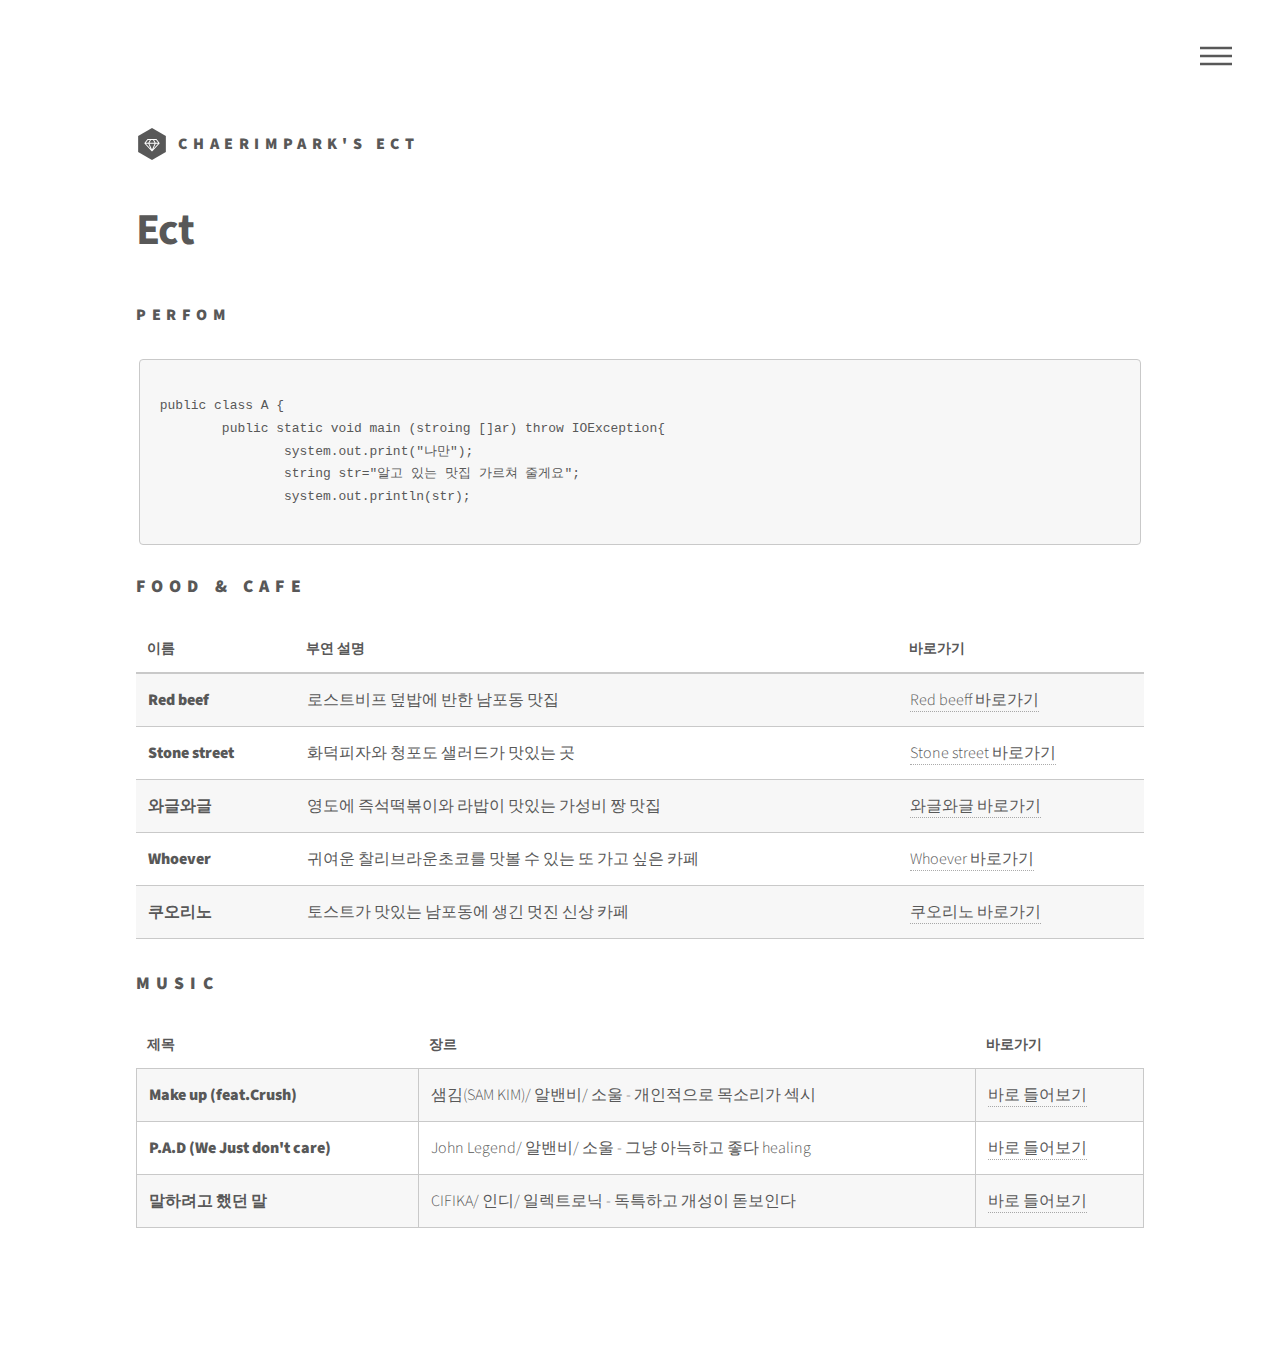
==== commit ff373086: "막바지~!!" ====
--- a/ect.html
+++ b/ect.html
@@ -97,48 +97,34 @@
 										</table>
 									</div>
 
-									<h3>Alternate</h3>
+									<h2>Music</h2>
 									<div class="table-wrapper">
 										<table class="alt">
 											<thead>
 												<tr>
-													<th>Name</th>
-													<th>Description</th>
-													<th>Price</th>
+													<th>제목</th>
+													<th>장르</th>
+													<th>바로가기</th>
 												</tr>
 											</thead>
 											<tbody>
 												<tr>
-													<td>Item One</td>
-													<td>Ante turpis integer aliquet porttitor.</td>
-													<td>29.99</td>
+													<td><b>Make up (feat.Crush)</b></td>
+													<td>샘김(SAM KIM)/ 알밴비/ 소울 - 개인적으로 목소리가 섹시</td>
+													<td><a href="https://www.youtube.com/watch?v=r1iFxWW_WjY">바로 들어보기</a></td>
 												</tr>
 												<tr>
-													<td>Item Two</td>
-													<td>Vis ac commodo adipiscing arcu aliquet.</td>
-													<td>19.99</td>
+													<td><b>P.A.D (We Just don't care)</b></td>
+													<td>John Legend/ 알밴비/ 소울 - 그냥 아늑하고 좋다 healing</td>
+													<td><a href="https://www.youtube.com/watch?v=ZwbNesQeods">바로 들어보기</a></td>
 												</tr>
 												<tr>
-													<td>Item Three</td>
-													<td> Morbi faucibus arcu accumsan lorem.</td>
-													<td>29.99</td>
-												</tr>
-												<tr>
-													<td>Item Four</td>
-													<td>Vitae integer tempus condimentum.</td>
-													<td>19.99</td>
-												</tr>
-												<tr>
-													<td>Item Five</td>
-													<td>Ante turpis integer aliquet porttitor.</td>
-													<td>29.99</td>
+													<td><b>말하려고 했던 말</b></td>
+													<td>CIFIKA/ 인디/ 일렉트로닉 - 독특하고 개성이 돋보인다</td>
+													<td><a href="https://www.youtube.com/watch?v=bFWn2OgXnCw">바로 들어보기</td>
 												</tr>
 											</tbody>
 											<tfoot>
-												<tr>
-													<td colspan="2"></td>
-													<td>100.00</td>
-												</tr>
 											</tfoot>
 										</table>
 									</div>
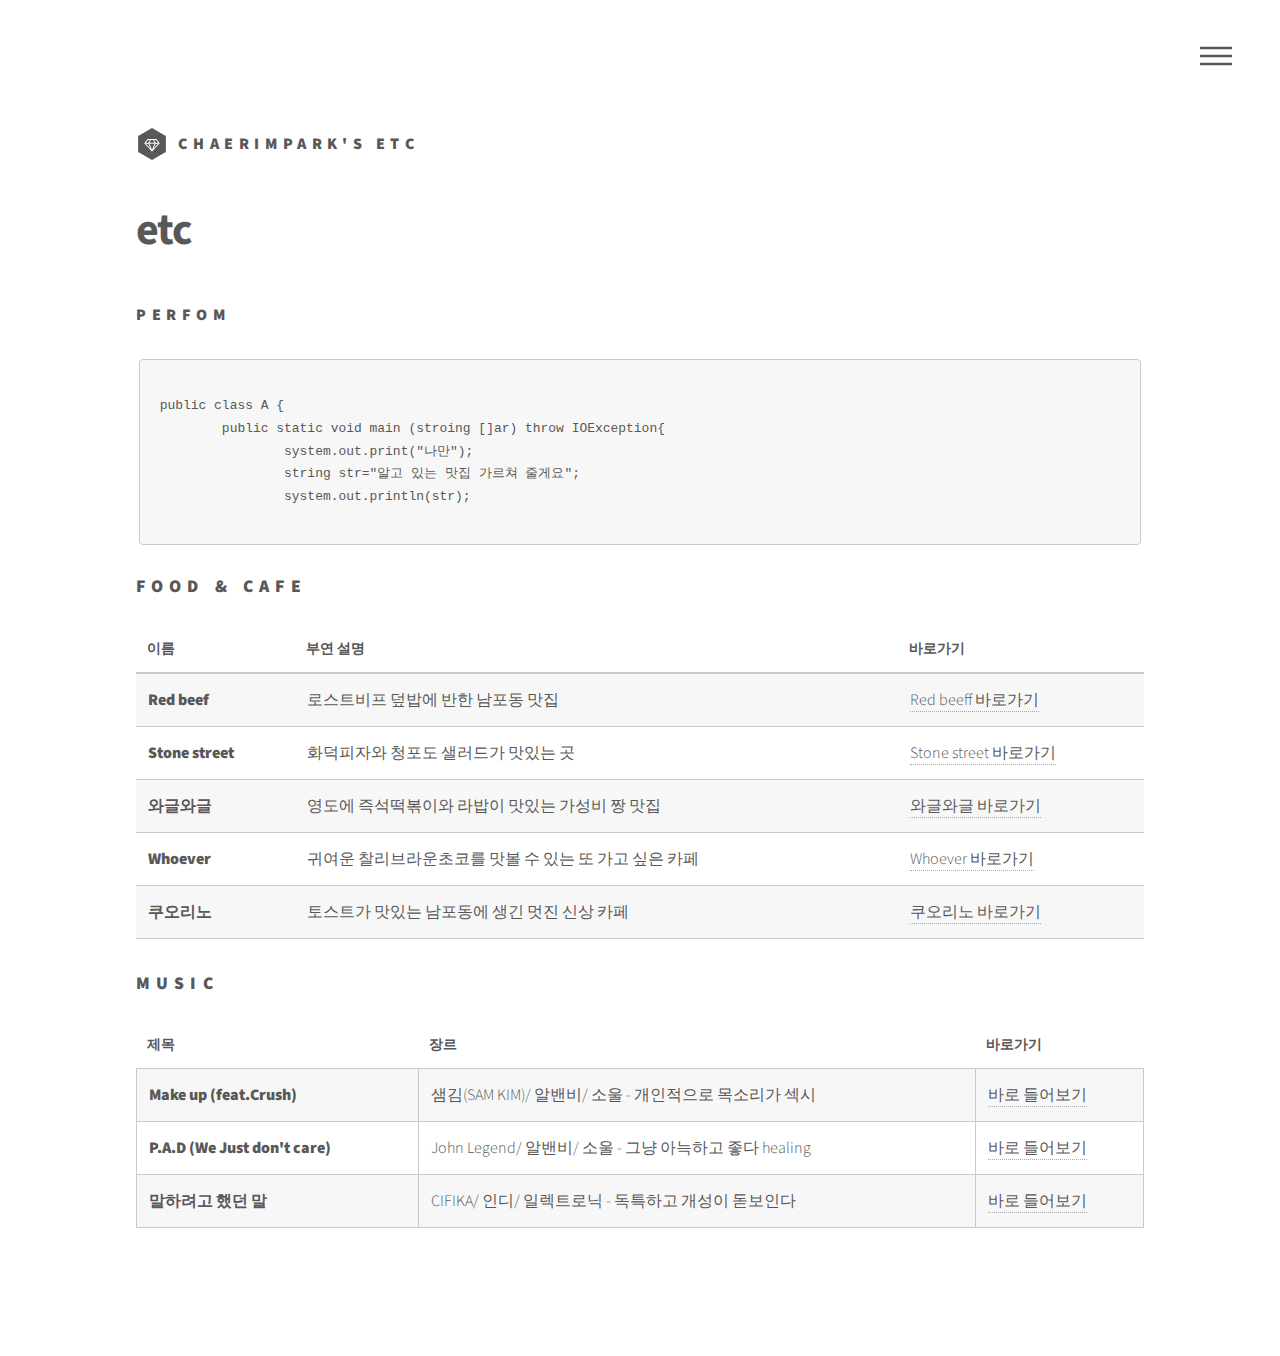
==== commit 172d6ecd: "라스트" ====
--- a/ect.html
+++ b/ect.html
@@ -1,7 +1,7 @@
 <!DOCTYPE HTML>
 <html>
 	<head>
-		<title>Chaerimpark's Ect</title>
+		<title>Chaerimpark's etc</title>
 		<meta charset="utf-8" />
 		<meta name="viewport" content="width=device-width, initial-scale=1, user-scalable=no" />
 		<link rel="stylesheet" href="assets/css/main.css" />
@@ -17,7 +17,7 @@
 
 							<!-- Logo -->
 								<a href="index.html" class="logo">
-									<span class="symbol"><img src="images/logo.svg" alt="" /></span><span class="title">Chaerimpark's Ect</span>
+									<span class="symbol"><img src="images/logo.svg" alt="" /></span><span class="title">Chaerimpark's etc</span>
 								</a>
 
 							<!-- Nav -->
@@ -37,14 +37,14 @@
 							<li><a href="index.html">Home</a></li>
 							<li><a href="intro.html">Introduce</a></li>
 							<li><a href="inter.html">Interested</a></li>
-							<li><a href="ect.html">Ect</a></li>
+							<li><a href="etc.html">etc</a></li>
 						</ul>
 					</nav>
 
 				<!-- Main -->
 					<div id="main">
 						<div class="inner">
-							<h1>Ect</h1>
+							<h1>etc</h1>
 							
 								<h3>Perfom</h3>
 									<pre><code>
@@ -56,7 +56,7 @@
 		</code></pre>
 <!--<span class="image main"><img src="images/pic13.jpg" alt="" /></span>-->
 							<!-- Table -->
-								<section>
+								<setcion>
 									<h2>Food & Cafe</h2>
 									<div class="table-wrapper">
 										<table>
@@ -81,7 +81,7 @@
 												<tr>
 													<td><b>와글와글</b></td>
 													<td>영도에 즉석떡볶이와 라밥이 맛있는 가성비 짱 맛집</td>
-													<td><a href="https://blog.naver.com/171223km?Redirect=Log&logNo=221323772115">와글와글 바로가기</a></td>
+													<td><a href="https://blog.naver.com/171223km?Rediretc=Log&logNo=221323772115">와글와글 바로가기</a></td>
 												</tr>
 												<tr>
 													<td><b>Whoever</b></td>
@@ -128,9 +128,9 @@
 											</tfoot>
 										</table>
 									</div>
-								</section>
+								</setcion>
 
-								</section>
+								</setcion>
 						</div>
 					</div>
 					
